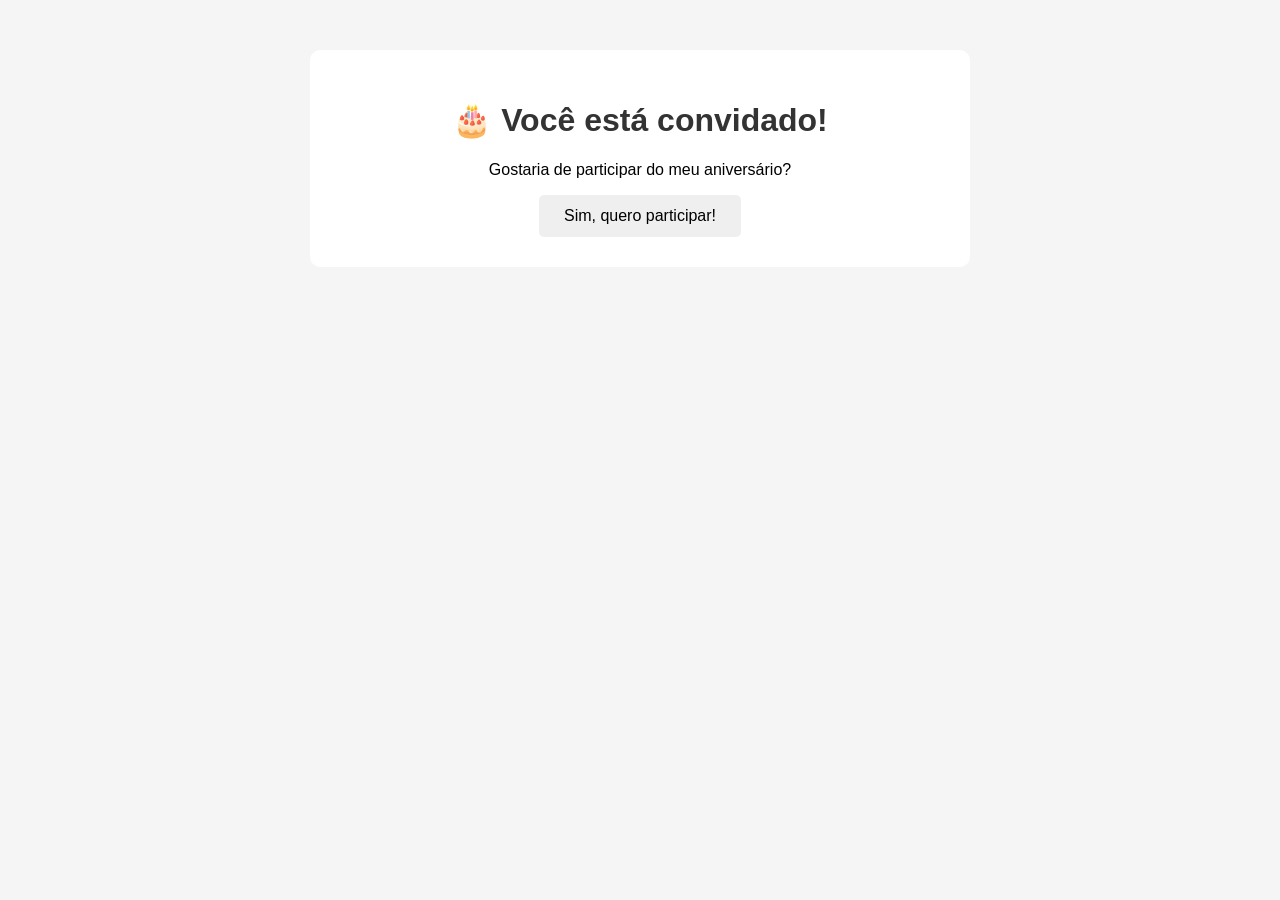
==== templates/index.html @ 725521bb "Add files via upload" ====
<!DOCTYPE html>
<html lang="pt-br">
<head>
    <meta charset="UTF-8">
    <title>Convite</title>
    <link rel="stylesheet" href="/static/css/style.css">
</head>
<body>

<div class="container">

    <h1>🎂 Você está convidado!</h1>

    <p>
        Gostaria de participar do meu aniversário?
    </p>

    <a href="/infos">
        <button>Sim, quero participar!</button>
    </a>

</div>

</body>
</html>
---- static/css/style.css ----
body{
    margin:0;
    padding:0;
    font-family:Arial, sans-serif;
    background:#f5f5f5;
}

.container{
    width:80%;
    max-width:600px;
    margin:50px auto;
    background:white;
    padding:30px;
    border-radius:10px;
    text-align:center;
}

h1{
    color:#333;
}

button{
    padding:12px 25px;
    border:none;
    border-radius:5px;
    cursor:pointer;
    font-size:16px;
}

input{
    width:80%;
    padding:10px;
    margin:10px 0;
}
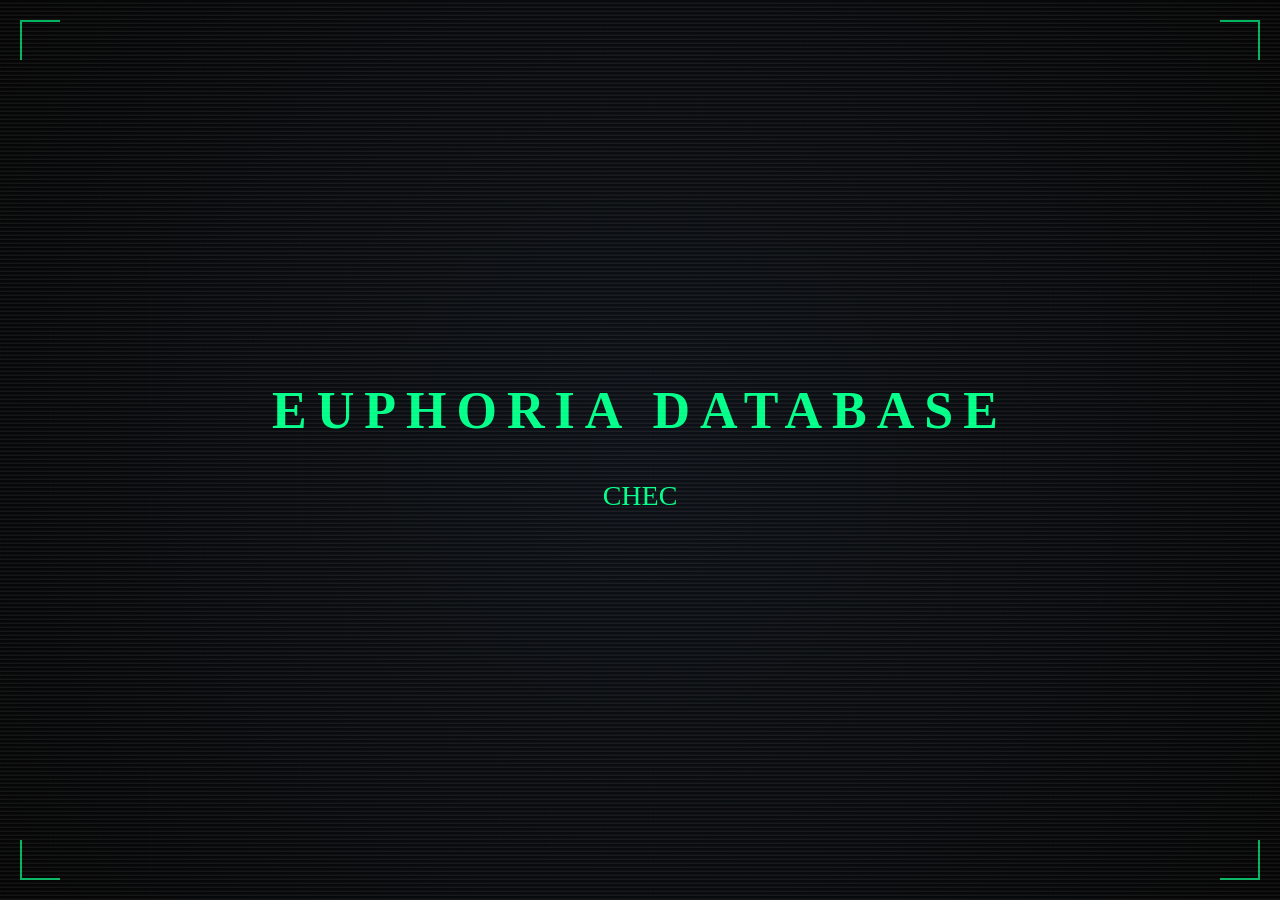
==== commit aad91582: "Add files via upload" ====
--- a/templates/index.html
+++ b/templates/index.html
@@ -1,25 +1,88 @@
 <!DOCTYPE html>
-<html lang="pt-br">
+<html lang="pt-BR">
+
 <head>
+
     <meta charset="UTF-8">
-    <title>Convite</title>
-    <link rel="stylesheet" href="/static/css/style.css">
+
+    <title>AREA 51</title>
+
+    <link rel="stylesheet" href="/static/css/index.css">
+
 </head>
+
 <body>
+    <audio id="ambiente" src="/static/audio/fnaf3-ambience.mp3" preload="auto" loop></audio>
+    <audio id="glitch" src="/static/audio/fnaf-3-start-sound.mp3" preload="auto"></audio>
 
-<div class="container">
+    <div class="background-grid"></div>
+    <div class="noise"></div>
+    <div class="scanlines"></div>
 
-    <h1>🎂 Você está convidado!</h1>
+    <div class="corner tl"></div>
+    <div class="corner tr"></div>
+    <div class="corner bl"></div>
+    <div class="corner br"></div>
 
-    <p>
-        Gostaria de participar do meu aniversário?
-    </p>
+    <div class="noise"></div>
 
-    <a href="/infos">
-        <button>Sim, quero participar!</button>
-    </a>
+    <div class="scanlines"></div>
 
-</div>
+    <div class="container">
+        <div id="boot-screen">
+
+            <h1>EUPHORIA DATABASE</h1>
+
+            <p id="boot-text"></p>
+
+        </div>
+
+        <div id="terminal-screen">
+
+            <div class="header">
+                EUPHORIA DATABASE
+            </div>
+
+            <div class="sub">
+                SYSTEM 19
+            </div>
+
+            <div class="terminal">
+                <div id="terminal-text"></div>
+            </div>
+
+            <div id="continue-box">
+
+                <p>ACCESS GRANTED</p>
+
+                <button onclick="transition('/infos')">
+                    CONTINUE
+                </button>
+
+            </div>
+
+        </div>
+    </div>
+
+    </div>
+
+    </div>
+
+    <div id="glitch-transition"></div>
+    <script src="/static/js/glitch.js"></script>
+    <script src="/static/js/terminal.js"></script>
+    <script>
+    const audio = document.getElementById('ambiente');
+
+    document.addEventListener('click', () => {
+        audio.play().catch(err => {
+            console.error("Erro ao tocar áudio:", err);
+        });
+    }, { once: true });
+
+    audio.volume = 0.5;
+    </script>
 
 </body>
+
 </html>
--- a/static/css/index.css
+++ b/static/css/index.css
@@ -0,0 +1,485 @@
+@import url('https://fonts.googleapis.com/css2?family=Share+Tech+Mono&display=swap');
+
+*{
+
+margin:0;
+padding:0;
+box-sizing:border-box;
+
+}
+
+body{
+
+background:
+radial-gradient(circle at center,#0d1117,#050505);
+
+color:#00ff88;
+
+}
+
+.container{
+
+display:flex;
+
+flex-direction:column;
+
+justify-content:center;
+
+align-items:center;
+
+height:100vh;
+
+position:relative;
+
+z-index:2;
+
+}
+
+.header{
+
+text-shadow:
+
+0 0 10px #00ff88,
+
+0 0 25px #00ff88;
+
+font-size:40px;
+
+letter-spacing:8px;
+
+margin-bottom:10px;
+
+}
+
+.sub{
+
+text-shadow:0 0 10px hotpink;
+
+margin-bottom:50px;
+
+color:#ff1493;
+
+}
+
+.terminal{
+
+width:700px;
+
+max-width:90%;
+
+min-height:220px;
+
+padding:25px;
+
+border:1px solid #53ff53;
+
+background:rgba(0,0,0,.5);
+
+box-shadow:0 0 20px #00ff99;
+
+}
+
+#terminal-text{
+
+white-space:pre-line;
+
+font-size:20px;
+
+line-height:1.8;
+
+}
+
+#continue-box{
+
+display:none;
+
+margin-top:40px;
+
+text-align:center;
+
+animation:blink 1s infinite;
+
+}
+
+button{
+
+margin-top:20px;
+
+background:none;
+
+border:1px solid #ff1493;
+
+padding:12px 35px;
+
+color:white;
+
+cursor:pointer;
+
+font-family:inherit;
+
+transition:.3s;
+
+}
+
+button:hover{
+
+background:#ff1493;
+
+box-shadow:0 0 20px #ff1493;
+
+}
+
+@keyframes blink{
+
+50%{
+
+opacity:.5;
+
+}
+
+}
+
+.background-grid{
+
+position:fixed;
+top:0;
+left:0;
+
+width:100%;
+height:100%;
+
+background-image:
+
+linear-gradient(rgba(0,255,100,.08) 1px, transparent 1px),
+
+linear-gradient(90deg, rgba(0,255,100,.08) 1px, transparent 1px);
+
+background-size:50px 50px;
+
+opacity:.15;
+
+animation:gridMove 20s linear infinite;
+
+z-index:0;
+
+}
+
+.scanlines{
+
+position:fixed;
+
+width:100%;
+height:100%;
+
+pointer-events:none;
+
+background:
+
+repeating-linear-gradient(
+
+transparent 0px,
+
+transparent 2px,
+
+rgba(255,255,255,.03) 3px,
+
+rgba(255,255,255,.03) 4px
+
+);
+
+animation:scan 8s linear infinite;
+
+z-index:999;
+
+}
+
+.noise{
+
+position:fixed;
+
+width:100%;
+height:100%;
+
+background-image:url("https://www.transparenttextures.com/patterns/asfalt-dark.png");
+
+opacity:.08;
+
+mix-blend-mode:screen;
+
+pointer-events:none;
+
+z-index:998;
+
+}
+
+.corner{
+
+position:fixed;
+
+width:40px;
+height:40px;
+
+border:2px solid #00ff88;
+
+opacity:.7;
+
+}
+
+.tl{
+
+top:20px;
+left:20px;
+
+border-right:none;
+border-bottom:none;
+
+}
+
+.tr{
+
+top:20px;
+right:20px;
+
+border-left:none;
+border-bottom:none;
+
+}
+
+.bl{
+
+bottom:20px;
+left:20px;
+
+border-right:none;
+border-top:none;
+
+}
+
+.br{
+
+bottom:20px;
+right:20px;
+
+border-left:none;
+border-top:none;
+
+}
+
+@keyframes gridMove{
+
+from{
+
+transform:translateY(0);
+
+}
+
+to{
+
+transform:translateY(50px);
+
+}
+
+}
+
+@keyframes scan{
+
+from{
+
+background-position-y:0;
+
+}
+
+to{
+
+background-position-y:100vh;
+
+}
+}
+
+.cursor{
+
+animation:cursor .8s infinite;
+
+}
+
+@keyframes cursor{
+
+50%{
+
+opacity:0;
+
+}
+
+}
+
+#boot-screen{
+
+display:flex;
+flex-direction:column;
+justify-content:center;
+align-items:center;
+
+height:100vh;
+
+}
+
+#boot-screen h1{
+
+font-size:52px;
+letter-spacing:10px;
+
+margin-bottom:40px;
+
+}
+
+#boot-text{
+
+font-size:28px;
+
+min-height:40px;
+
+}
+
+#terminal-screen{
+
+display:none;
+
+width:100%;
+
+flex-direction:column;
+
+justify-content:center;
+
+align-items:center;
+
+height:100vh;
+
+}
+
+#glitch-transition{
+
+position:fixed;
+
+top:0;
+left:0;
+
+width:100%;
+height:100%;
+
+background:#000;
+
+opacity:0;
+
+pointer-events:none;
+
+z-index:99999;
+
+}
+
+#glitch-transition.active{
+
+animation:glitchTransition .55s forwards;
+
+}
+
+@keyframes glitchTransition{
+
+0%{
+
+opacity:0;
+
+transform:none;
+
+filter:none;
+
+}
+
+15%{
+
+opacity:1;
+
+transform:translateX(-8px);
+
+filter:hue-rotate(90deg);
+
+}
+
+25%{
+
+transform:translateX(8px);
+
+}
+
+30%{
+
+opacity:1;
+
+}
+
+35%{
+
+transform:translateX(-4px);
+
+filter:invert(1);
+
+}
+
+50%{
+
+transform:translateY(3px);
+
+filter:contrast(3);
+
+}
+
+60%{
+
+opacity:1;
+
+}
+
+70%{
+
+opacity:1;
+
+background:white;
+
+}
+
+100%{
+
+opacity:1;
+
+background:black;
+
+}
+}
+
+#glitch-transition::before{
+
+content:"";
+
+position:absolute;
+
+width:100%;
+height:100%;
+
+background:
+
+repeating-linear-gradient(
+
+0deg,
+
+transparent 0px,
+
+transparent 2px,
+
+rgba(255,255,255,.08) 3px,
+
+rgba(255,255,255,.08) 4px
+
+);
+
+opacity:0;
+
+}
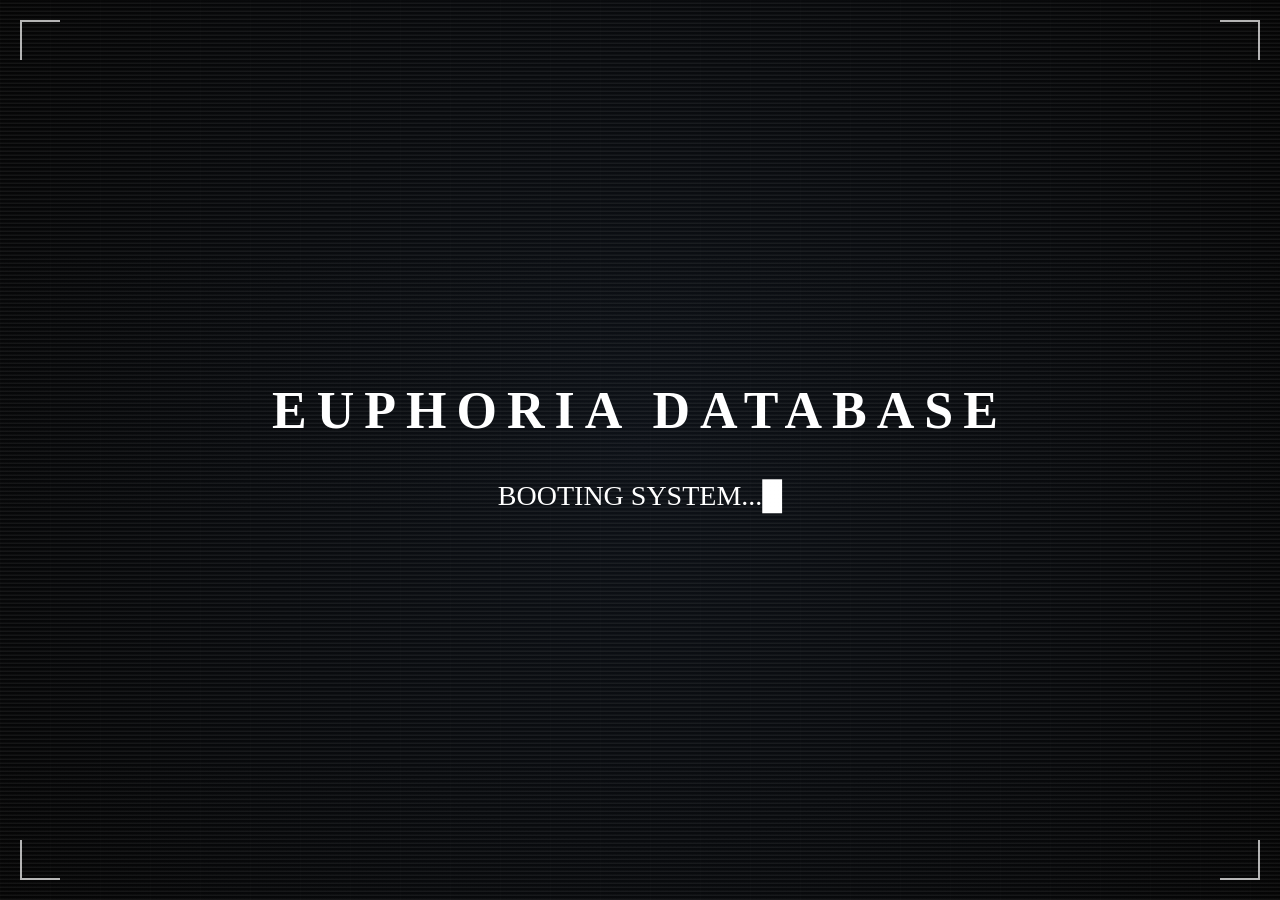
==== commit e54e9ec9: "Add files via upload" ====
--- a/templates/index.html
+++ b/templates/index.html
@@ -5,7 +5,7 @@
 
     <meta charset="UTF-8">
 
-    <title>AREA 51</title>
+    <title>EUPHORIA 19</title>
 
     <link rel="stylesheet" href="/static/css/index.css">
 
--- a/static/css/index.css
+++ b/static/css/index.css
@@ -13,7 +13,7 @@
 background:
 radial-gradient(circle at center,#0d1117,#050505);
 
-color:#00ff88;
+color:#FFFFFF;
 
 }
 
@@ -39,9 +39,9 @@
 
 text-shadow:
 
-0 0 10px #00ff88,
-
-0 0 25px #00ff88;
+0 0 10px #FFFFFF,
+
+0 0 25px #FFFFFF;
 
 font-size:40px;
 
@@ -71,11 +71,11 @@
 
 padding:25px;
 
-border:1px solid #53ff53;
+border:1px solid #FFFFFF;
 
 background:rgba(0,0,0,.5);
 
-box-shadow:0 0 20px #00ff99;
+box-shadow:0 0 20px #FFFFFF;
 
 }
 
@@ -150,9 +150,9 @@
 
 background-image:
 
-linear-gradient(rgba(0,255,100,.08) 1px, transparent 1px),
-
-linear-gradient(90deg, rgba(0,255,100,.08) 1px, transparent 1px);
+linear-gradient(rgba(255,255,255,.08) 1px, transparent 1px),
+
+linear-gradient(90deg, rgba(255,255,255,.08) 1px, transparent 1px);
 
 background-size:50px 50px;
 
@@ -219,7 +219,7 @@
 width:40px;
 height:40px;
 
-border:2px solid #00ff88;
+border:2px solid #FFFFFF;
 
 opacity:.7;
 
@@ -482,4 +482,612 @@
 
 opacity:0;
 
+}
+
+/* ========================================
+   CONFIRM PAGE
+======================================== */
+
+@import url('https://fonts.googleapis.com/css2?family=Share+Tech+Mono&display=swap');
+
+
+.confirm{
+
+    min-height:100vh;
+
+    width:100%;
+
+    display:flex;
+
+    justify-content:center;
+
+    align-items:center;
+
+    position:relative;
+
+    background:
+    radial-gradient(
+        circle at center,
+        #0d1117,
+        #050505
+    );
+
+    color:#FFFFFF;
+
+    font-family:'Share Tech Mono', monospace;
+
+    overflow:hidden;
+
+}
+
+
+/* ========================================
+   CONFIRMATION BOX
+======================================== */
+
+.confirm-box{
+
+    width:min(900px,90%);
+
+    padding:40px;
+
+    position:relative;
+
+    z-index:2;
+
+    background:rgba(0,0,0,.75);
+
+    border:1px solid #FFFFFF;
+
+    box-shadow:
+
+        0 0 20px rgba(255,255,255,.25),
+
+        inset 0 0 30px rgba(255,255,255,.03);
+
+    text-align:center;
+
+}
+
+
+/* ========================================
+   HEADER
+======================================== */
+
+.confirm-header{
+
+    display:flex;
+
+    justify-content:space-between;
+
+    align-items:center;
+
+    padding-bottom:20px;
+
+    margin-bottom:35px;
+
+    border-bottom:1px solid rgba(255,255,255,.25);
+
+    color:#FFFFFF;
+
+    font-size:13px;
+
+    letter-spacing:2px;
+
+}
+
+.online{
+
+    color:#FFFFFF;
+
+    animation:statusPulse 1.5s infinite;
+
+}
+
+
+/* ========================================
+   STATUS
+======================================== */
+
+.status{
+
+    display:inline-block;
+
+    padding:10px 20px;
+
+    border:1px solid #FFFFFF;
+
+    color:#FFFFFF;
+
+    font-size:13px;
+
+    letter-spacing:3px;
+
+    margin-bottom:30px;
+
+    box-shadow:
+
+        0 0 10px rgba(255,255,255,.2);
+
+}
+
+
+/* ========================================
+   TITLE
+======================================== */
+
+.confirm-box h1{
+
+    color:white;
+
+    font-family:'Share Tech Mono', monospace;
+
+    font-size:clamp(30px,5vw,52px);
+
+    letter-spacing:5px;
+
+    margin-bottom:20px;
+
+    text-shadow:
+
+        0 0 10px rgba(255,255,255,.15);
+
+}
+
+
+/* ========================================
+   DESCRIPTION
+======================================== */
+
+.confirm-box p{
+
+    color:rgba(255,255,255,.7);
+
+    font-size:18px;
+
+    letter-spacing:1px;
+
+}
+
+
+/* ========================================
+   SEPARATOR
+======================================== */
+
+.confirm-line{
+
+    width:100%;
+
+    height:1px;
+
+    margin:40px 0;
+
+    background:
+
+        linear-gradient(
+
+            90deg,
+
+            transparent,
+
+            #FFFFFF,
+
+            transparent
+
+        );
+
+    opacity:.5;
+
+}
+
+
+/* ========================================
+   SESSION INFO
+======================================== */
+
+.session-info{
+
+    display:grid;
+
+    grid-template-columns:
+
+        repeat(3,1fr);
+
+    gap:12px;
+
+    margin-bottom:40px;
+
+}
+
+.session-info div{
+
+    padding:18px 10px;
+
+    border:1px solid rgba(255,255,255,.15);
+
+    background:rgba(0,0,0,.35);
+
+}
+
+.session-info span{
+
+    display:block;
+
+    color:rgba(255,255,255,.4);
+
+    font-size:11px;
+
+    letter-spacing:2px;
+
+    margin-bottom:8px;
+
+}
+
+.session-info strong{
+
+    display:block;
+
+    color:#FFFFFF;
+
+    font-size:13px;
+
+    letter-spacing:1px;
+
+}
+
+
+/* ========================================
+   EXIT BUTTON
+======================================== */
+
+.btn-main{
+
+    display:inline-block;
+
+    padding:13px 35px;
+
+    border:1px solid #FFFFFF;
+
+    color:#FFFFFF;
+
+    background:transparent;
+
+    text-decoration:none;
+
+    font-family:'Share Tech Mono', monospace;
+
+    font-size:14px;
+
+    letter-spacing:2px;
+
+    transition:.3s;
+
+}
+
+.btn-main:hover{
+
+    background:#FFFFFF;
+
+    color:#050505;
+
+    box-shadow:
+
+        0 0 20px #FFFFFF;
+
+}
+
+
+/* ========================================
+   ANIMATIONS
+======================================== */
+
+@keyframes statusPulse{
+
+    0%,
+    100%{
+
+        opacity:1;
+
+    }
+
+    50%{
+
+        opacity:.4;
+
+    }
+
+}
+
+
+/* ========================================
+   MOBILE
+======================================== */
+
+@media(max-width:700px){
+
+    .confirm-box{
+
+        width:90%;
+
+        padding:25px 20px;
+
+    }
+
+    .confirm-header{
+
+        font-size:10px;
+
+    }
+
+    .confirm-box h1{
+
+        font-size:30px;
+
+        letter-spacing:2px;
+
+    }
+
+    .session-info{
+
+        grid-template-columns:1fr;
+
+    }
+
+}
+
+.exit-screen{
+
+    position:fixed;
+
+    inset:0;
+
+    display:flex;
+
+    justify-content:center;
+
+    align-items:center;
+
+    background:#050505;
+
+    color:#FFFFFF;
+
+    text-align:center;
+
+    font-family:'Share Tech Mono', monospace;
+
+}
+
+.exit-screen div{
+
+    animation:exitAppear 1s ease forwards;
+
+}
+
+.exit-screen span{
+
+    font-size:13px;
+
+    letter-spacing:4px;
+
+    opacity:.6;
+
+}
+
+.exit-screen h1{
+
+    margin-top:25px;
+
+    font-size:clamp(25px,5vw,45px);
+
+    letter-spacing:6px;
+
+    text-shadow:
+
+        0 0 10px #FFFFFF,
+
+        0 0 25px #FFFFFF;
+
+}
+
+.exit-screen p{
+
+    margin-top:20px;
+
+    color:rgba(255,255,255,.5);
+
+}
+
+@keyframes exitAppear{
+
+    from{
+
+        opacity:0;
+
+        transform:translateY(10px);
+
+    }
+
+    to{
+
+        opacity:1;
+
+        transform:translateY(0);
+
+    }
+
+}
+
+/* ========================================
+   INDEX - RESPONSIVIDADE
+======================================== */
+
+@media (max-width:700px){
+
+    #boot-screen h1{
+
+        font-size:32px;
+
+        letter-spacing:6px;
+
+        text-align:center;
+
+    }
+
+
+    #boot-text{
+
+        font-size:18px;
+
+        text-align:center;
+
+    }
+
+
+    .header{
+
+        font-size:28px;
+
+        letter-spacing:5px;
+
+        text-align:center;
+
+    }
+
+
+    .sub{
+
+        font-size:13px;
+
+        text-align:center;
+
+        margin-bottom:30px;
+
+    }
+
+
+    .terminal{
+
+        width:92%;
+
+        min-height:200px;
+
+        padding:18px;
+
+    }
+
+
+    #terminal-text{
+
+        font-size:14px;
+
+        line-height:1.7;
+
+    }
+
+
+    #continue-box{
+
+        margin-top:25px;
+
+        font-size:14px;
+
+    }
+
+
+    #continue-box button{
+
+        padding:12px 25px;
+
+        font-size:12px;
+
+    }
+
+
+    .corner{
+
+        width:25px;
+
+        height:25px;
+
+    }
+
+
+    .tl{
+
+        top:10px;
+
+        left:10px;
+
+    }
+
+
+    .tr{
+
+        top:10px;
+
+        right:10px;
+
+    }
+
+
+    .bl{
+
+        bottom:10px;
+
+        left:10px;
+
+    }
+
+
+    .br{
+
+        bottom:10px;
+
+        right:10px;
+
+    }
+
+}
+
+
+@media (max-width:400px){
+
+    #boot-screen h1{
+
+        font-size:25px;
+
+        letter-spacing:4px;
+
+    }
+
+
+    #boot-text{
+
+        font-size:15px;
+
+    }
+
+
+    .header{
+
+        font-size:23px;
+
+        letter-spacing:3px;
+
+    }
+
+
+    .terminal{
+
+        padding:14px;
+
+    }
+
+
+    #terminal-text{
+
+        font-size:12px;
+
+    }
+
 }
